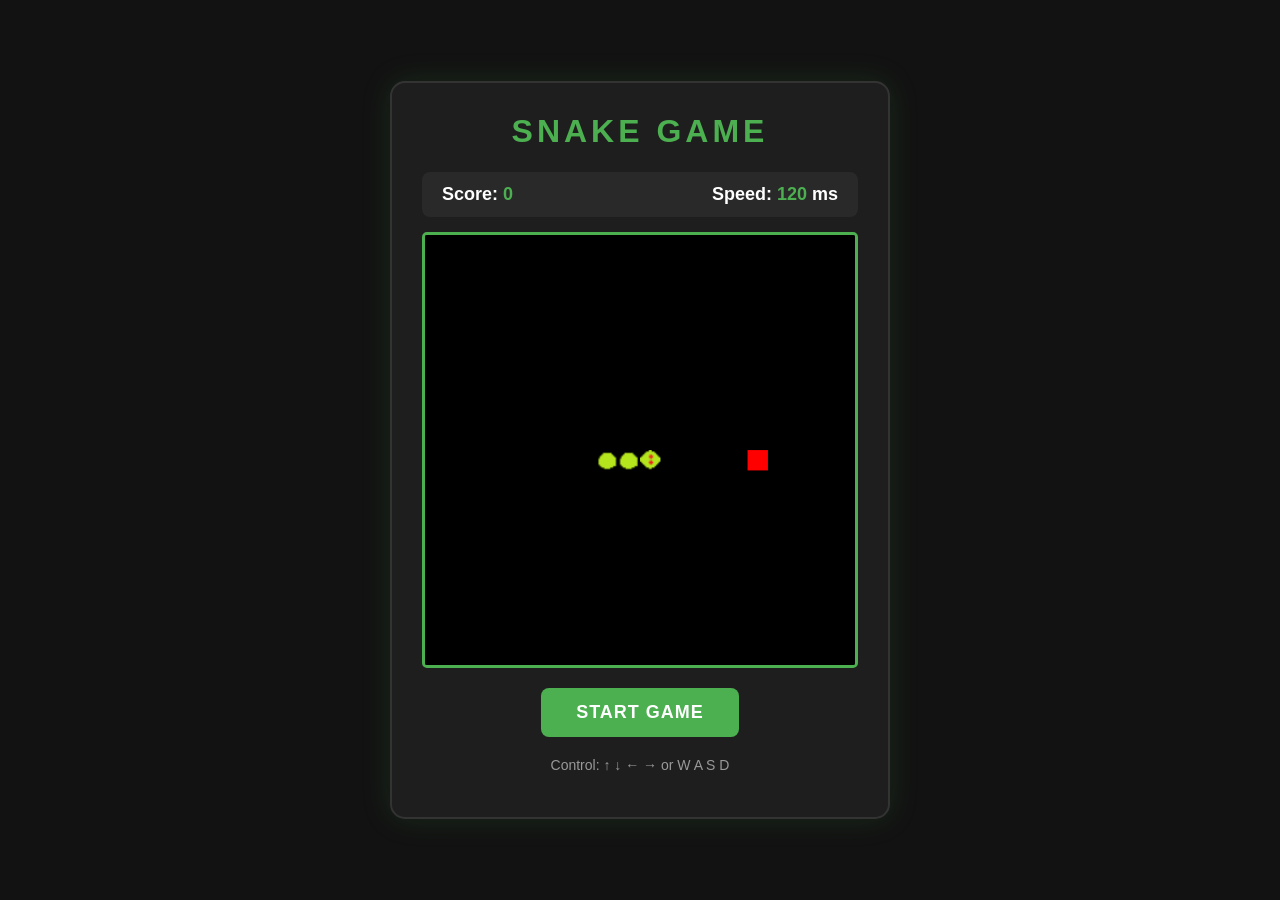
==== index.html @ d7deb517 "Rename snake.html to index.html" ====
<!DOCTYPE html>
<html lang="hu">
<head>
    <meta charset="UTF-8">
    <meta name="viewport" content="width=device-width, initial-scale=1.0">
    <title>Snake Game</title>
    <link rel="stylesheet" href="style.css">
    <script defer src="snake.js"></script>
</head>
<body>

<div class="game-container">

    <h1>SNAKE GAME</h1>

    <div class="game-info">
        <div>Score: <span id="score">0</span></div>
        <div>Speed: <span id="speed">120</span> ms</div>
    </div>

    <canvas id="gameCanvas" width="400" height="400"></canvas>

    <button id="startBtn">START GAME</button>

    <p class="instructions">
        Control: ↑ ↓ ← → or W A S D
    </p>

</div>

</body>
</html>
---- style.css ----
* {
    box-sizing: border-box;
}

body {
    margin: 0;
    min-height: 100vh;
    display: flex;
    justify-content: center;
    align-items: center;
    background: #121212;
    color: white;
    font-family: Arial, sans-serif;
}

.game-container {
    width: min(95%, 500px);
    padding: 30px;
    text-align: center;
    background: #1e1e1e;
    border: 2px solid #333;
    border-radius: 15px;
    box-shadow: 0 0 30px rgba(76, 175, 80, 0.15);
}

h1 {
    margin-top: 0;
    color: #4caf50;
    letter-spacing: 4px;
    font-size: 32px;
}

.game-info {
    display: flex;
    justify-content: space-between;
    margin-bottom: 15px;
    padding: 12px 20px;
    background: #292929;
    border-radius: 8px;
    font-size: 18px;
    font-weight: bold;
}

#score,
#speed {
    color: #4caf50;
}

canvas {
    display: block;
    width: 100%;
    height: auto;
    background: black;
    border: 3px solid #4caf50;
    border-radius: 5px;
}

#startBtn {
    margin-top: 20px;
    padding: 14px 35px;
    background: #4caf50;
    border: none;
    border-radius: 8px;
    color: white;
    font-size: 18px;
    font-weight: bold;
    letter-spacing: 1px;
    cursor: pointer;
    transition: background 0.2s;
}

#startBtn:hover {
    background: #388e3c;
}

#startBtn:disabled {
    background: #555;
    color: #aaa;
    cursor: not-allowed;
}

#startBtn:focus-visible {
    outline: 3px solid white;
    outline-offset: 4px;
}

.instructions {
    margin-top: 20px;
    color: #999;
    font-size: 14px;
}
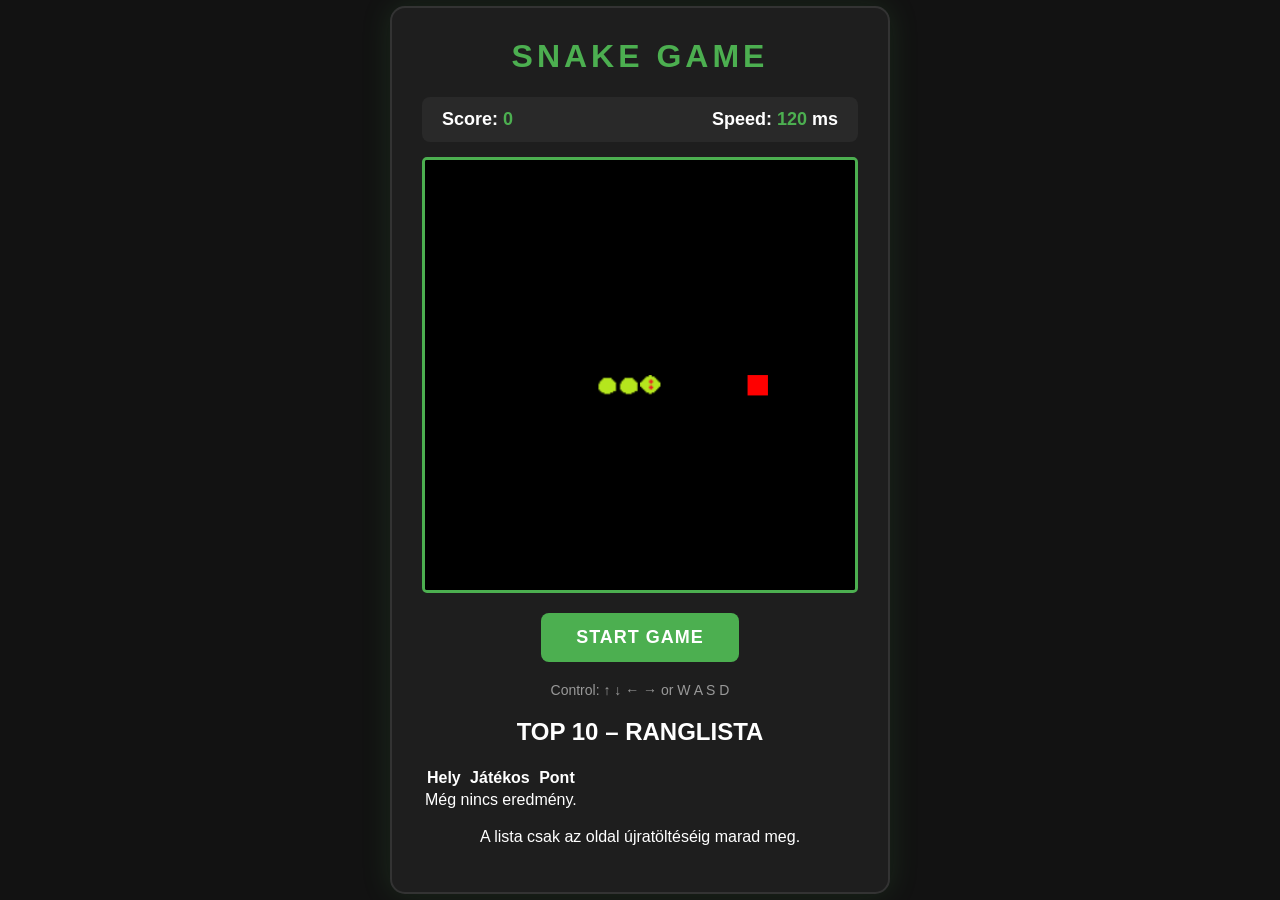
==== commit 98ba99ac: "Add session-only player leaderboard (index.html)" ====
--- a/index.html
+++ b/index.html
@@ -1,33 +1,48 @@
-
-<!DOCTYPE html>
-<html lang="hu">
-<head>
-    <meta charset="UTF-8">
-    <meta name="viewport" content="width=device-width, initial-scale=1.0">
-    <title>Snake Game</title>
-    <link rel="stylesheet" href="style.css">
-    <script defer src="snake.js"></script>
-</head>
-<body>
-
-<div class="game-container">
-
-    <h1>SNAKE GAME</h1>
-
-    <div class="game-info">
-        <div>Score: <span id="score">0</span></div>
-        <div>Speed: <span id="speed">120</span> ms</div>
-    </div>
-
-    <canvas id="gameCanvas" width="400" height="400"></canvas>
-
-    <button id="startBtn">START GAME</button>
-
-    <p class="instructions">
-        Control: ↑ ↓ ← → or W A S D
-    </p>
-
-</div>
-
-</body>
-</html>
+
+<!DOCTYPE html>
+<html lang="hu">
+<head>
+    <meta charset="UTF-8">
+    <meta name="viewport" content="width=device-width, initial-scale=1.0">
+    <title>Snake Game</title>
+    <link rel="stylesheet" href="style.css">
+    <script defer src="snake.js"></script>
+</head>
+<body>
+
+<div class="game-container">
+
+    <h1>SNAKE GAME</h1>
+
+    <div class="game-info">
+        <div>Score: <span id="score">0</span></div>
+        <div>Speed: <span id="speed">120</span> ms</div>
+    </div>
+
+    <canvas id="gameCanvas" width="400" height="400"></canvas>
+
+    <button id="startBtn">START GAME</button>
+
+    <p class="instructions">
+        Control: ↑ ↓ ← → or W A S D
+    </p>
+
+    <section class="leaderboard" aria-labelledby="leaderboardTitle">
+        <h2 id="leaderboardTitle">TOP 10 – RANGLISTA</h2>
+        <table>
+            <thead>
+                <tr>
+                    <th>Hely</th>
+                    <th>Játékos</th>
+                    <th>Pont</th>
+                </tr>
+            </thead>
+            <tbody id="leaderboardRows"></tbody>
+        </table>
+        <p class="leaderboard-note">A lista csak az oldal újratöltéséig marad meg.</p>
+    </section>
+
+</div>
+
+</body>
+</html>
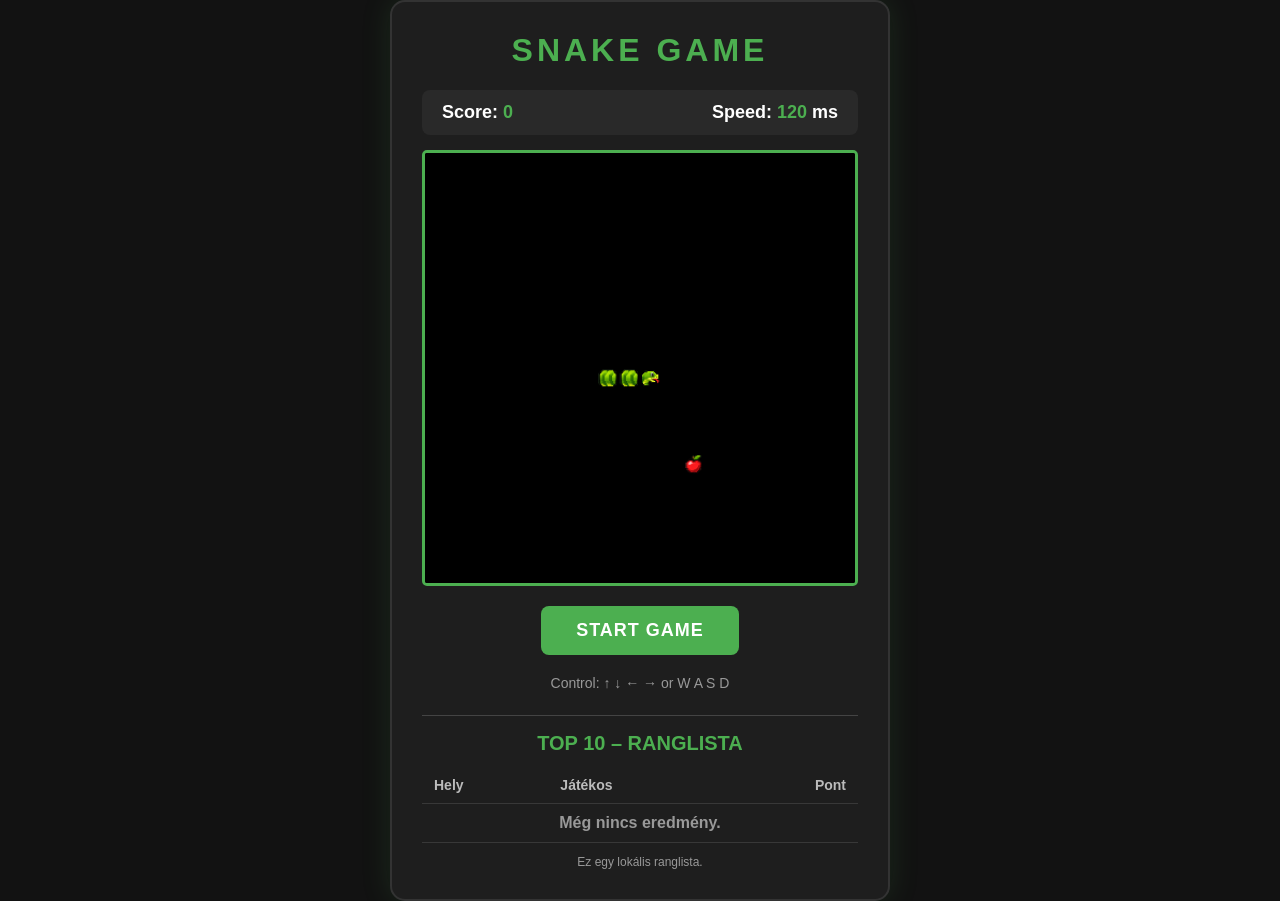
==== commit 10199a7c: "Update leaderboard note text in index.html" ====
--- a/index.html
+++ b/index.html
@@ -39,7 +39,7 @@
             </thead>
             <tbody id="leaderboardRows"></tbody>
         </table>
-        <p class="leaderboard-note">A lista csak az oldal újratöltéséig marad meg.</p>
+        <p class="leaderboard-note">Ez egy lokális ranglista.</p>
     </section>
 
 </div>
--- a/style.css
+++ b/style.css
@@ -1,92 +1,143 @@
-
-* {
-    box-sizing: border-box;
-}
-
-body {
-    margin: 0;
-    min-height: 100vh;
-    display: flex;
-    justify-content: center;
-    align-items: center;
-    background: #121212;
-    color: white;
-    font-family: Arial, sans-serif;
-}
-
-.game-container {
-    width: min(95%, 500px);
-    padding: 30px;
-    text-align: center;
-    background: #1e1e1e;
-    border: 2px solid #333;
-    border-radius: 15px;
-    box-shadow: 0 0 30px rgba(76, 175, 80, 0.15);
-}
-
-h1 {
-    margin-top: 0;
-    color: #4caf50;
-    letter-spacing: 4px;
-    font-size: 32px;
-}
-
-.game-info {
-    display: flex;
-    justify-content: space-between;
-    margin-bottom: 15px;
-    padding: 12px 20px;
-    background: #292929;
-    border-radius: 8px;
-    font-size: 18px;
-    font-weight: bold;
-}
-
-#score,
-#speed {
-    color: #4caf50;
-}
-
-canvas {
-    display: block;
-    width: 100%;
-    height: auto;
-    background: black;
-    border: 3px solid #4caf50;
-    border-radius: 5px;
-}
-
-#startBtn {
-    margin-top: 20px;
-    padding: 14px 35px;
-    background: #4caf50;
-    border: none;
-    border-radius: 8px;
-    color: white;
-    font-size: 18px;
-    font-weight: bold;
-    letter-spacing: 1px;
-    cursor: pointer;
-    transition: background 0.2s;
-}
-
-#startBtn:hover {
-    background: #388e3c;
-}
-
-#startBtn:disabled {
-    background: #555;
-    color: #aaa;
-    cursor: not-allowed;
-}
-
-#startBtn:focus-visible {
-    outline: 3px solid white;
-    outline-offset: 4px;
-}
-
-.instructions {
-    margin-top: 20px;
-    color: #999;
-    font-size: 14px;
-}
+
+* {
+    box-sizing: border-box;
+}
+
+body {
+    margin: 0;
+    min-height: 100vh;
+    display: flex;
+    justify-content: center;
+    align-items: center;
+    background: #121212;
+    color: white;
+    font-family: Arial, sans-serif;
+}
+
+.game-container {
+    width: min(95%, 500px);
+    padding: 30px;
+    text-align: center;
+    background: #1e1e1e;
+    border: 2px solid #333;
+    border-radius: 15px;
+    box-shadow: 0 0 30px rgba(76, 175, 80, 0.15);
+}
+
+h1 {
+    margin-top: 0;
+    color: #4caf50;
+    letter-spacing: 4px;
+    font-size: 32px;
+}
+
+.game-info {
+    display: flex;
+    justify-content: space-between;
+    margin-bottom: 15px;
+    padding: 12px 20px;
+    background: #292929;
+    border-radius: 8px;
+    font-size: 18px;
+    font-weight: bold;
+}
+
+#score,
+#speed {
+    color: #4caf50;
+}
+
+canvas {
+    display: block;
+    width: 100%;
+    height: auto;
+    background: black;
+    border: 3px solid #4caf50;
+    border-radius: 5px;
+}
+
+#startBtn {
+    margin-top: 20px;
+    padding: 14px 35px;
+    background: #4caf50;
+    border: none;
+    border-radius: 8px;
+    color: white;
+    font-size: 18px;
+    font-weight: bold;
+    letter-spacing: 1px;
+    cursor: pointer;
+    transition: background 0.2s;
+}
+
+#startBtn:hover {
+    background: #388e3c;
+}
+
+#startBtn:disabled {
+    background: #555;
+    color: #aaa;
+    cursor: not-allowed;
+}
+
+#startBtn:focus-visible {
+    outline: 3px solid white;
+    outline-offset: 4px;
+}
+
+.instructions {
+    margin-top: 20px;
+    color: #999;
+    font-size: 14px;
+}
+
+/* Az aktuális oldal futásáig tárolt TOP 10 ranglista. */
+.leaderboard {
+    margin-top: 24px;
+    padding-top: 16px;
+    border-top: 1px solid #444;
+}
+
+.leaderboard h2 {
+    margin: 0 0 12px;
+    color: #4caf50;
+    font-size: 20px;
+}
+
+.leaderboard table {
+    width: 100%;
+    border-collapse: collapse;
+    text-align: left;
+}
+
+.leaderboard th,
+.leaderboard td {
+    padding: 10px 12px;
+    border-bottom: 1px solid #383838;
+}
+
+.leaderboard th {
+    color: #bbb;
+    font-size: 14px;
+}
+
+.leaderboard th:last-child,
+.leaderboard td:last-child {
+    text-align: right;
+}
+
+.leaderboard tbody tr:first-child {
+    color: #81c784;
+    font-weight: bold;
+}
+
+.empty-leaderboard {
+    text-align: center !important;
+    color: #999;
+}
+
+.leaderboard-note {
+    margin: 12px 0 0;
+    color: #999;
+    font-size: 12px;
+}
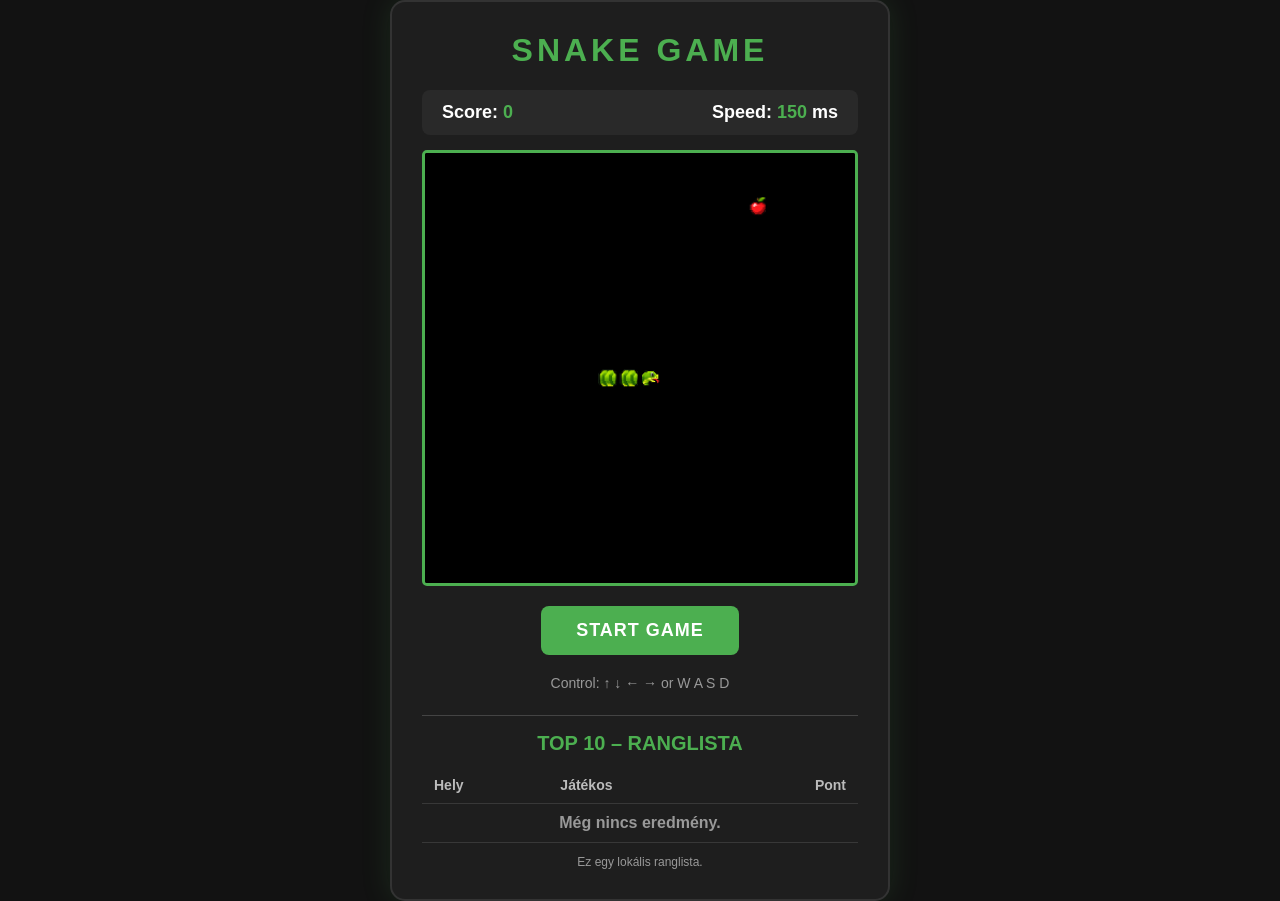
==== commit 616d9656: "Increase game speed from 120ms to 150ms" ====
--- a/index.html
+++ b/index.html
@@ -16,7 +16,7 @@
 
     <div class="game-info">
         <div>Score: <span id="score">0</span></div>
-        <div>Speed: <span id="speed">120</span> ms</div>
+        <div>Speed: <span id="speed">150</span> ms</div>
     </div>
 
     <canvas id="gameCanvas" width="400" height="400"></canvas>
